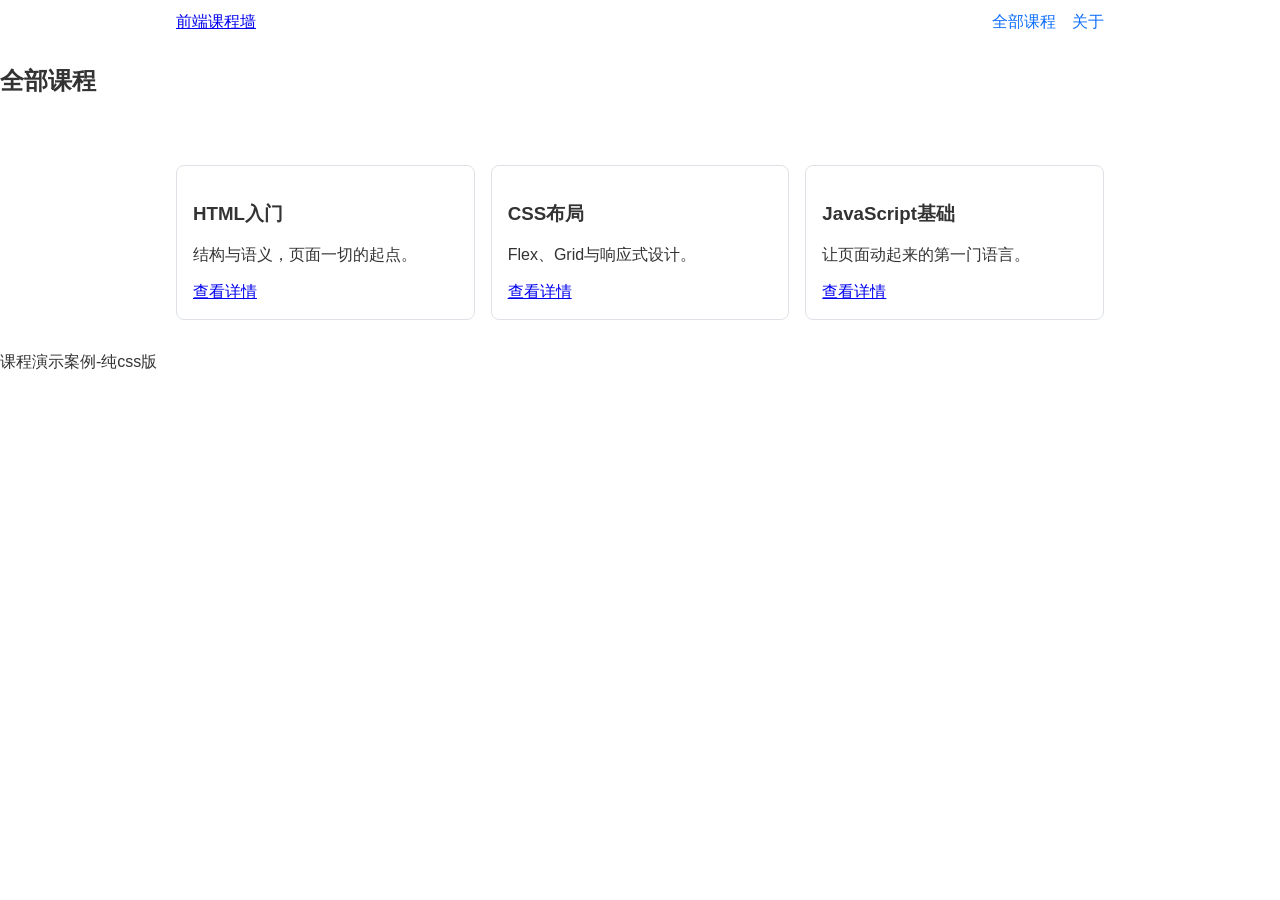
==== index.html @ 895d4722 "添加课程展示页结构与Flex导航" ====
<!DOCTYPE html>
<html lang="zh-CN">
    <head>
        <meta charset="UTF-8">
        <meta name="viewport" content="width=device-width,initial-scale=1.0">
        <title>课程展示</title>
        <link rel="stylesheet" href="css/courses.css">
    </head>
    <body>
        <header class="site-header">
            <div class="nav-wrap">
                <a class="logo" href="#">前端课程墙</a>
                <nav class="main-nav">
                    <a href="#courses">全部课程</a>
                    <a href="#about">关于</a>
        </header>
        <main>
            <section id="courses">
                <h2>全部课程</h2>
                <div class="card-grid">
                    <!--卡片下一步填-->
                </div>
                <div class="card-grid">
      <article class="course-card">
        <h3>HTML入门</h3>
        <p>结构与语义，页面一切的起点。</p>
        <a href="#">查看详情</a>
      </article>
      <article class="course-card">
        <h3>CSS布局</h3>
        <p>Flex、Grid与响应式设计。</p>
        <a href="#">查看详情</a>
      </article>
    <article class="course-card">
        <h3>JavaScript基础</h3>
        <p>让页面动起来的第一门语言。</p>
        <a href="#">查看详情</a>
    </article>
</div>
            </section>
        </main>
        <footer><p>课程演示案例-纯css版</p></footer>
    </body>
    </html>
---- css/courses.css ----
* { box-sizing: border-box; }

body {
  font-family: "Microsoft YaHei", sans-serif;
  margin: 0;
  color: #333;
}

.nav-wrap {
  max-width: 960px;
  margin: 0 auto;
  padding: 12px 16px;
  display: flex;
  justify-content: space-between;
  align-items: center;
  flex-wrap: wrap;
  gap: 8px;
}

.main-nav {
  display: flex;
  gap: 16px;
}

.main-nav a { text-decoration: none; color: #0d6efd; }

.card-grid{
    max-width: 960px;
    margin:0 auto;
    padding:16px;
    display:grid;
    grid-template-columns: repeat(auto-fit, minmax(260px, 1fr));
    gap: 16px;
}

.course-card {
  border: 1px solid #dee2e6;
  border-radius: 8px;
  padding: 16px;
}

@media (min-width:9292px) {
    .course-card{ padding:24px;}
}
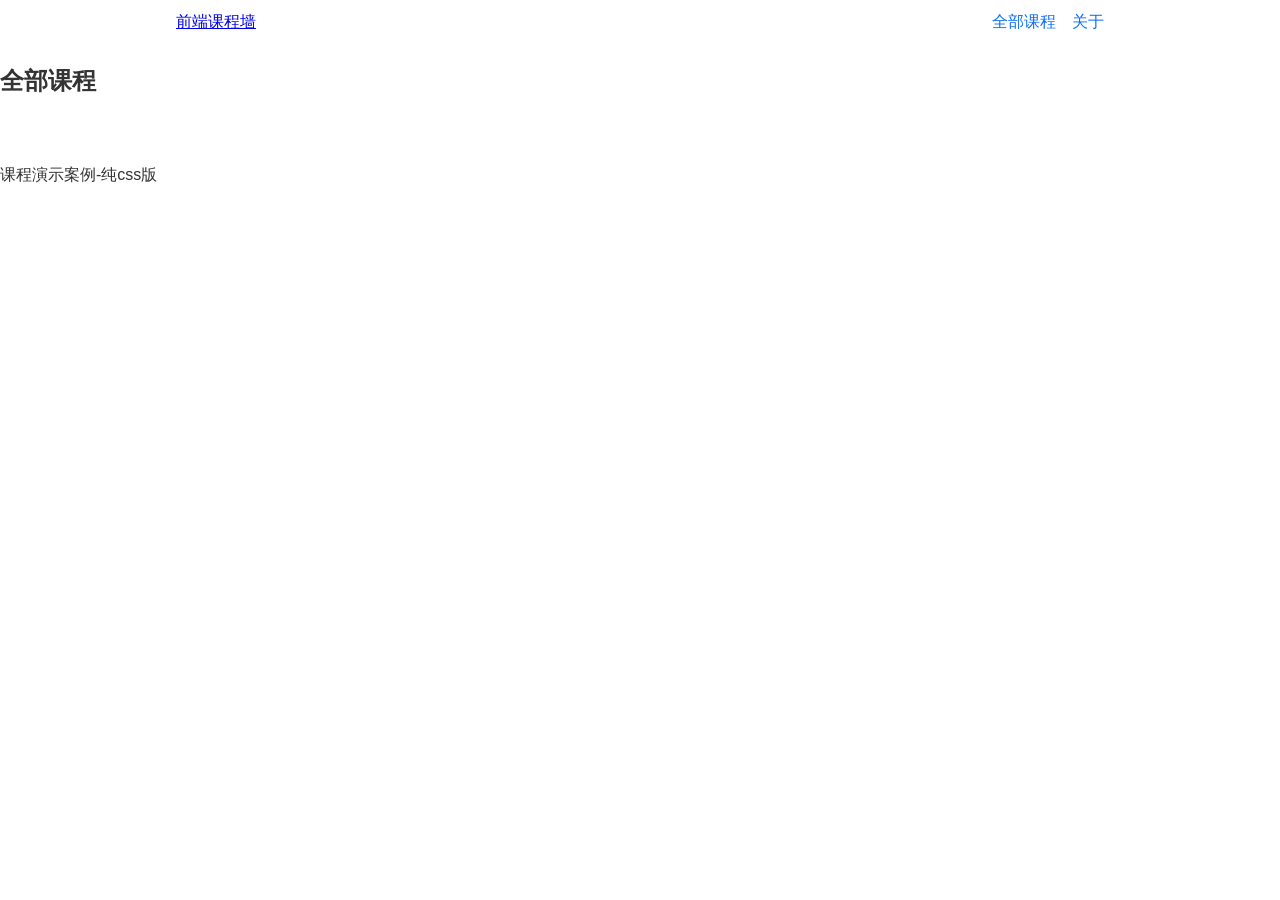
==== commit 01b1ae06: "添加课程展示页结构与Flex导航" ====
--- a/index.html
+++ b/index.html
@@ -20,23 +20,6 @@
                 <div class="card-grid">
                     <!--卡片下一步填-->
                 </div>
-                <div class="card-grid">
-      <article class="course-card">
-        <h3>HTML入门</h3>
-        <p>结构与语义，页面一切的起点。</p>
-        <a href="#">查看详情</a>
-      </article>
-      <article class="course-card">
-        <h3>CSS布局</h3>
-        <p>Flex、Grid与响应式设计。</p>
-        <a href="#">查看详情</a>
-      </article>
-    <article class="course-card">
-        <h3>JavaScript基础</h3>
-        <p>让页面动起来的第一门语言。</p>
-        <a href="#">查看详情</a>
-    </article>
-</div>
             </section>
         </main>
         <footer><p>课程演示案例-纯css版</p></footer>
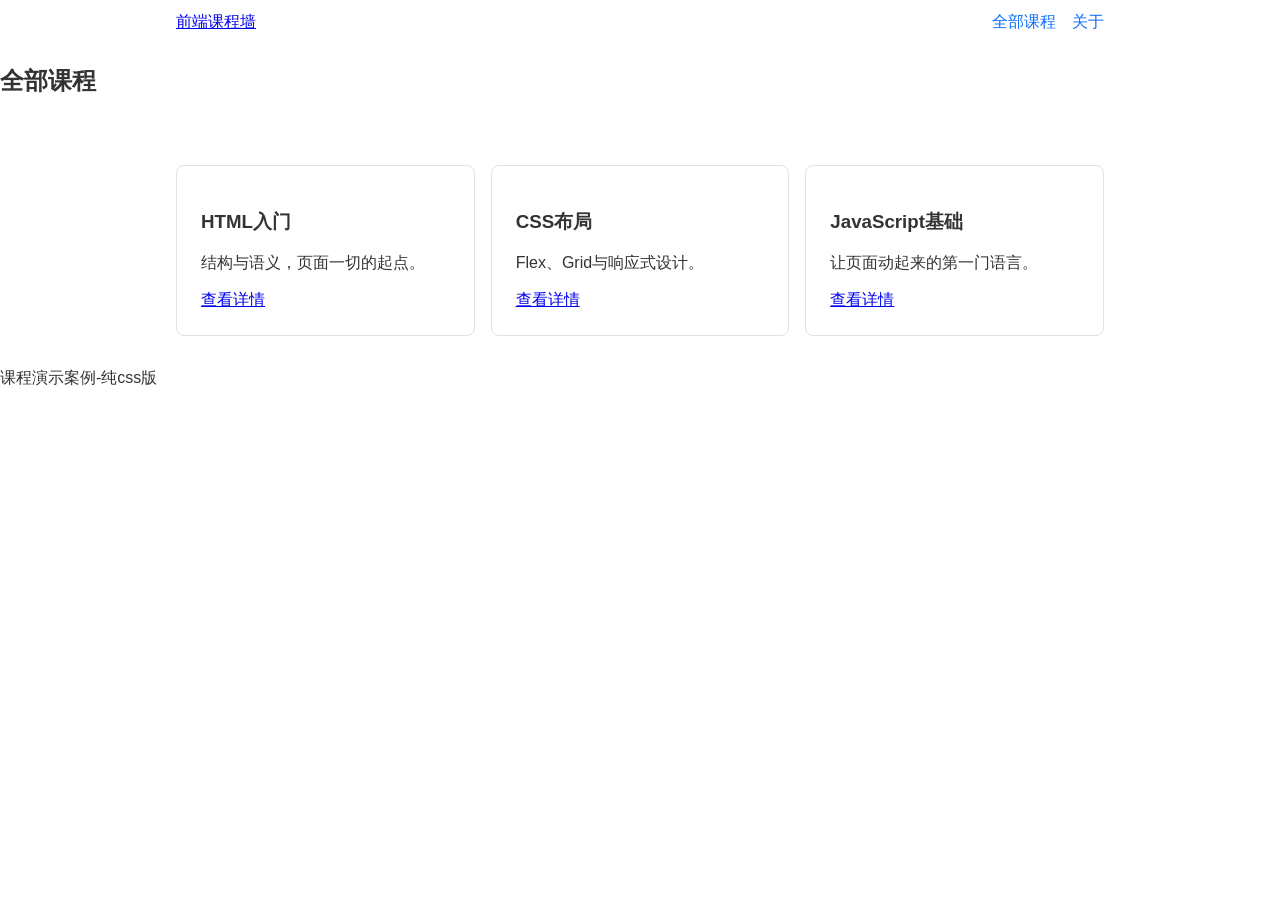
==== commit 1a71ecdc: "添加Grid卡片墙与响应式断点" ====
--- a/index.html
+++ b/index.html
@@ -20,6 +20,23 @@
                 <div class="card-grid">
                     <!--卡片下一步填-->
                 </div>
+                <div class="card-grid">
+                <article class="course-card">
+                    <h3>HTML入门</h3>
+                    <p>结构与语义，页面一切的起点。</p>
+                    <a href="#">查看详情</a>
+                </article>
+                <article class="course-card">
+                    <h3>CSS布局</h3>
+                    <p>Flex、Grid与响应式设计。</p>
+                    <a href="#">查看详情</a>
+                </article>
+                <article class="course-card">
+                    <h3>JavaScript基础</h3>
+                    <p>让页面动起来的第一门语言。</p>
+                    <a href="#">查看详情</a>
+                </article>
+                </div>
             </section>
         </main>
         <footer><p>课程演示案例-纯css版</p></footer>
--- a/css/courses.css
+++ b/css/courses.css
@@ -24,13 +24,13 @@
 
 .main-nav a { text-decoration: none; color: #0d6efd; }
 
-.card-grid{
-    max-width: 960px;
-    margin:0 auto;
-    padding:16px;
-    display:grid;
-    grid-template-columns: repeat(auto-fit, minmax(260px, 1fr));
-    gap: 16px;
+.card-grid {
+  max-width: 960px;
+  margin: 0 auto;
+  padding: 16px;
+  display: grid;
+  grid-template-columns: repeat(auto-fit, minmax(260px, 1fr));
+  gap: 16px;
 }
 
 .course-card {
@@ -39,6 +39,5 @@
   padding: 16px;
 }
 
-@media (min-width:9292px) {
-    .course-card{ padding:24px;}
-}+@media (min-width: 992px) {
+  .course-card { padding: 24px; }
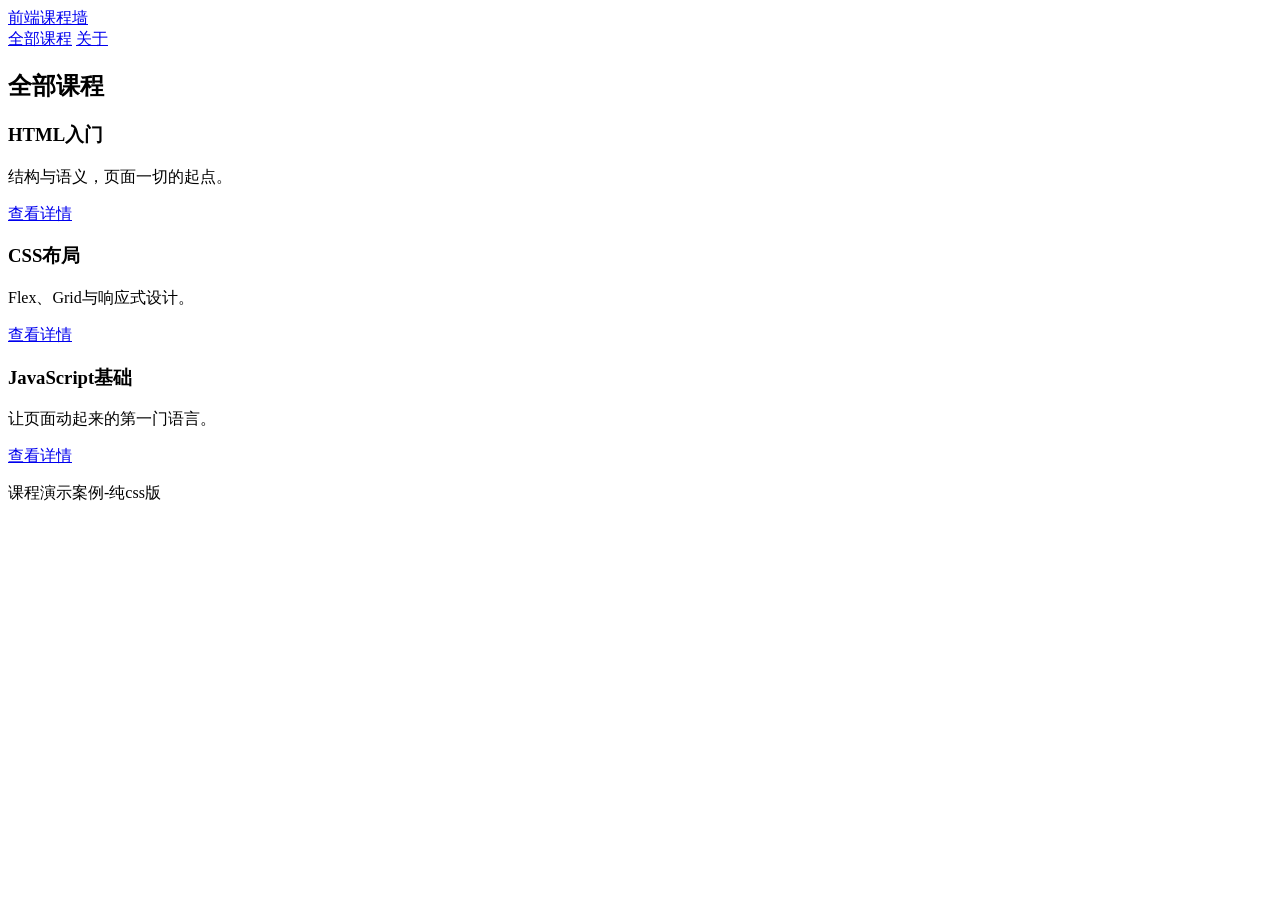
==== commit 71748ea3: "添加Bootstrap版课程展示页" ====
--- a/index.html
+++ b/index.html
@@ -18,7 +18,6 @@
             <section id="courses">
                 <h2>全部课程</h2>
                 <div class="card-grid">
-                    <!--卡片下一步填-->
                 </div>
                 <div class="card-grid">
                 <article class="course-card">
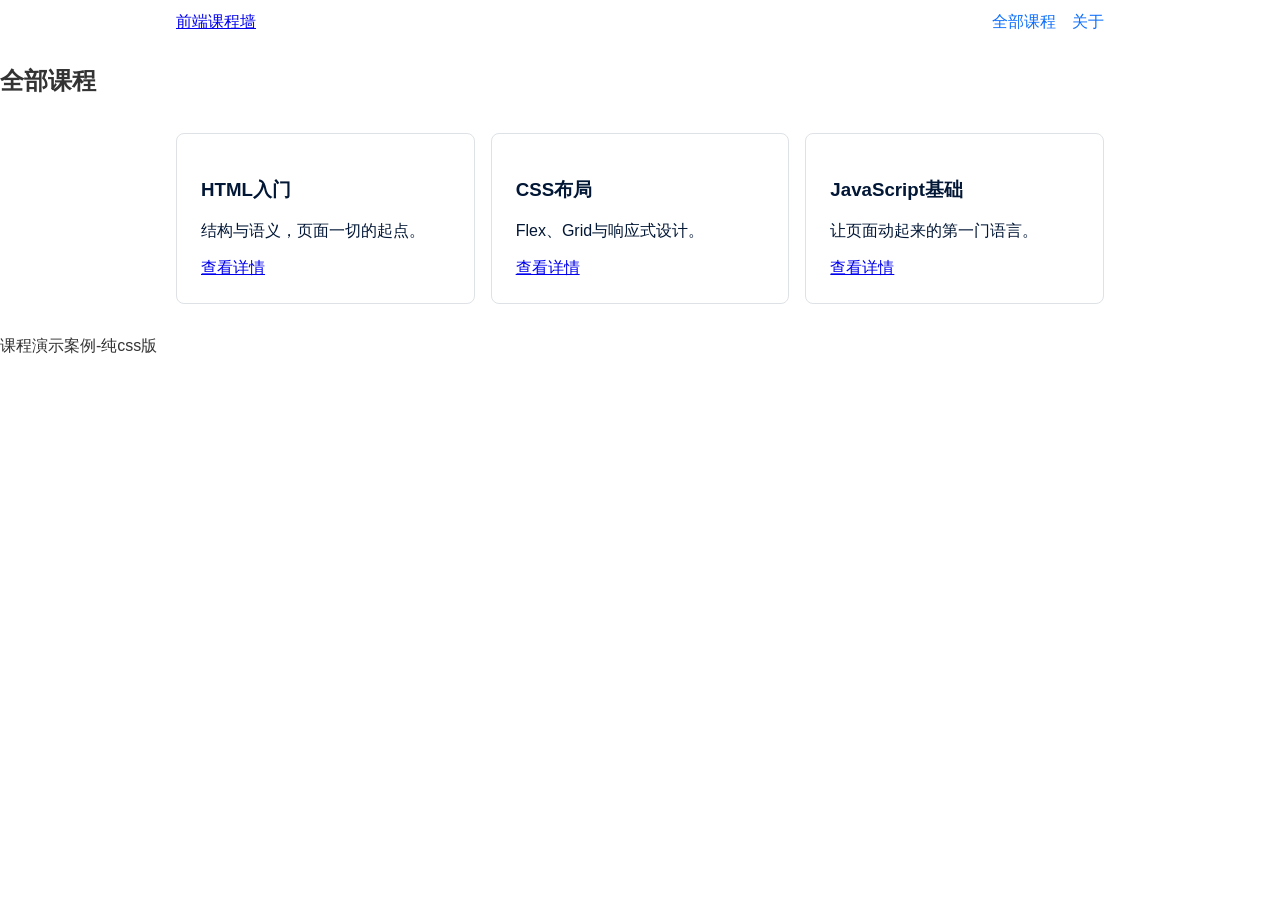
==== commit 3ac1769d: "作品修改与完善" ====
--- a/index.html
+++ b/index.html
@@ -13,12 +13,12 @@
                 <nav class="main-nav">
                     <a href="#courses">全部课程</a>
                     <a href="#about">关于</a>
+                </nav>
+            </div>
         </header>
         <main>
             <section id="courses">
                 <h2>全部课程</h2>
-                <div class="card-grid">
-                </div>
                 <div class="card-grid">
                 <article class="course-card">
                     <h3>HTML入门</h3>
--- a/css/courses.css
+++ b/css/courses.css
@@ -0,0 +1,47 @@
+* { box-sizing: border-box; }
+
+body {
+  font-family: "Microsoft YaHei", sans-serif;
+  margin: 0;
+  color: #333;
+}
+
+.nav-wrap {
+  max-width: 960px;
+  margin: 0 auto;
+  padding: 12px 16px;
+  display: flex;
+  justify-content: space-between;
+  align-items: center;
+  flex-wrap: wrap;
+  gap: 8px;
+}
+
+.main-nav {
+  display: flex;
+  gap: 16px;
+}
+
+.main-nav a { text-decoration: none; color: #0d6efd; }
+
+.card-grid {
+  max-width: 960px;
+  margin: 0 auto;
+  padding: 16px;
+  display: grid;
+  grid-template-columns: repeat(auto-fit, minmax(260px, 1fr));
+  gap: 16px;
+}
+
+.course-card {
+  border: 1px solid #dee2e6;
+  border-radius: 8px;
+  padding: 16px;
+}
+
+@media (min-width: 992px) {
+  .course-card { padding: 24px; }
+}
+.course-card{
+  color: #021735;
+}
